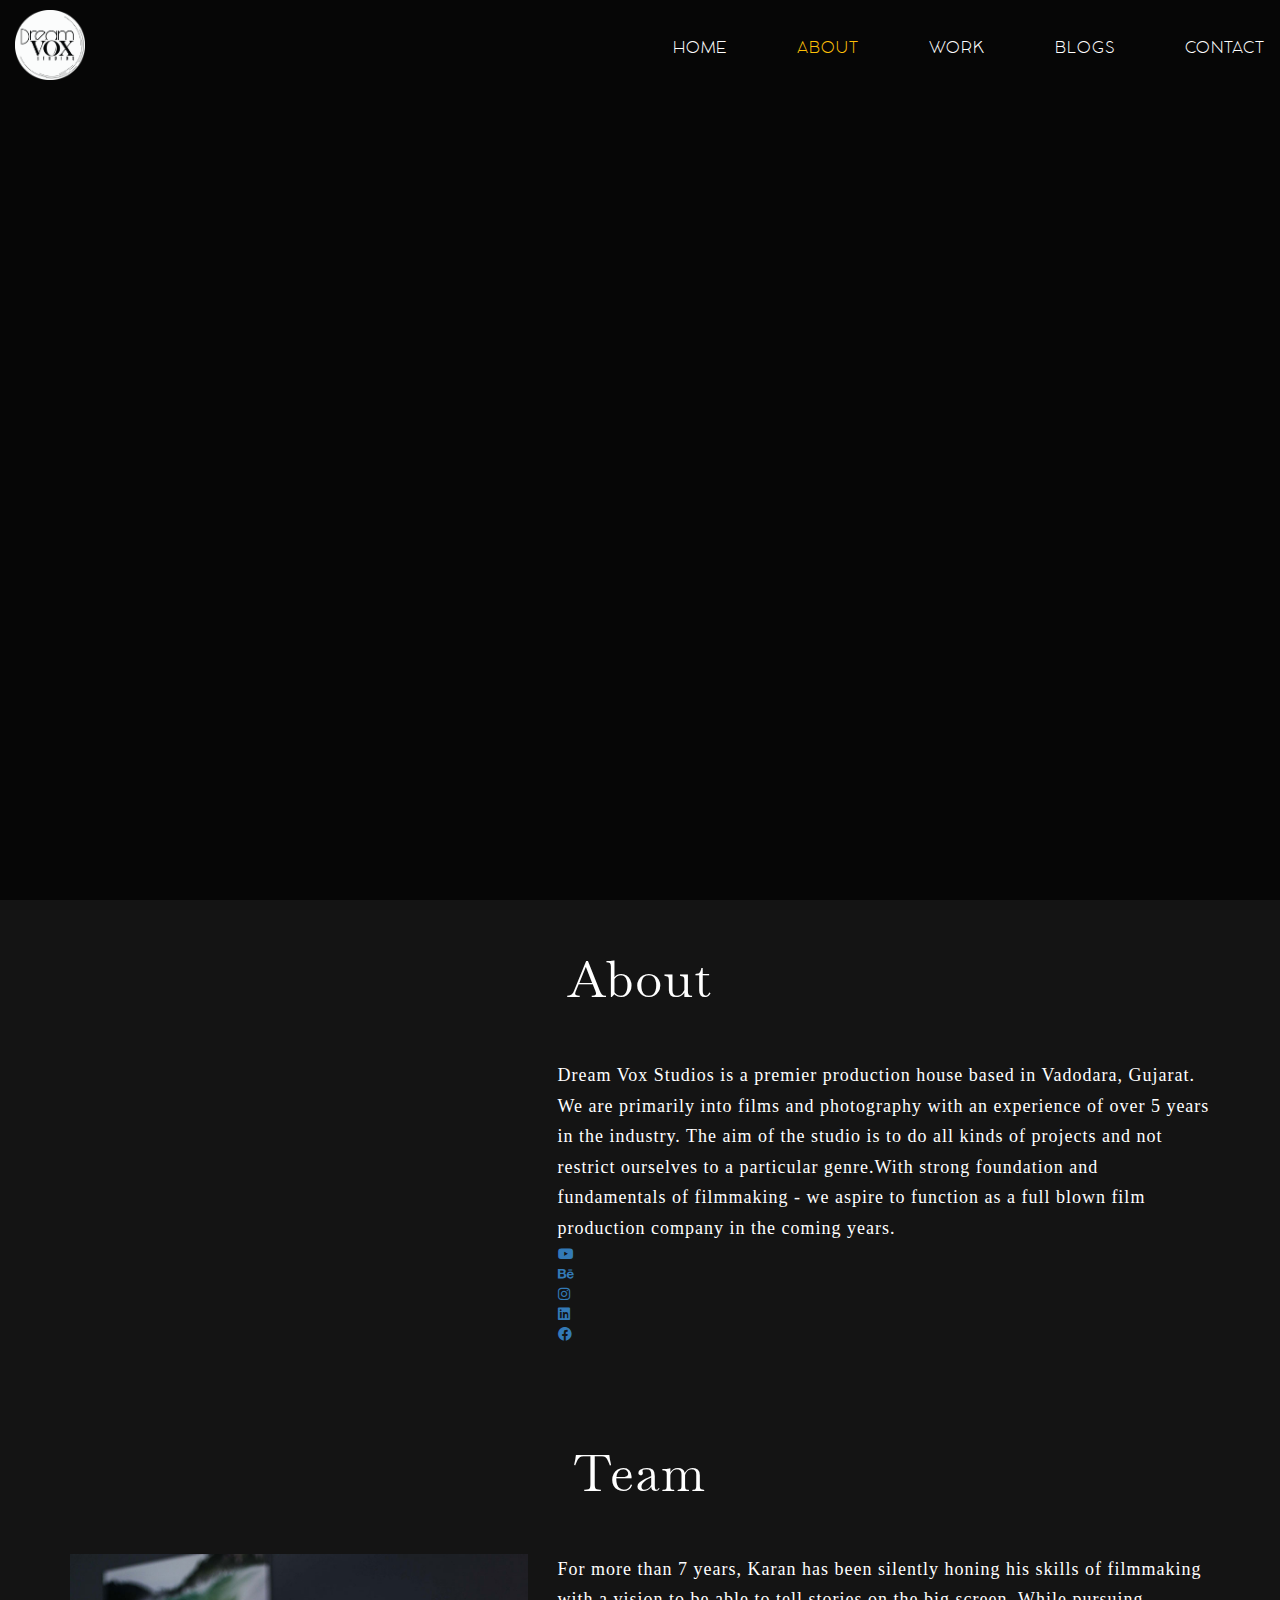
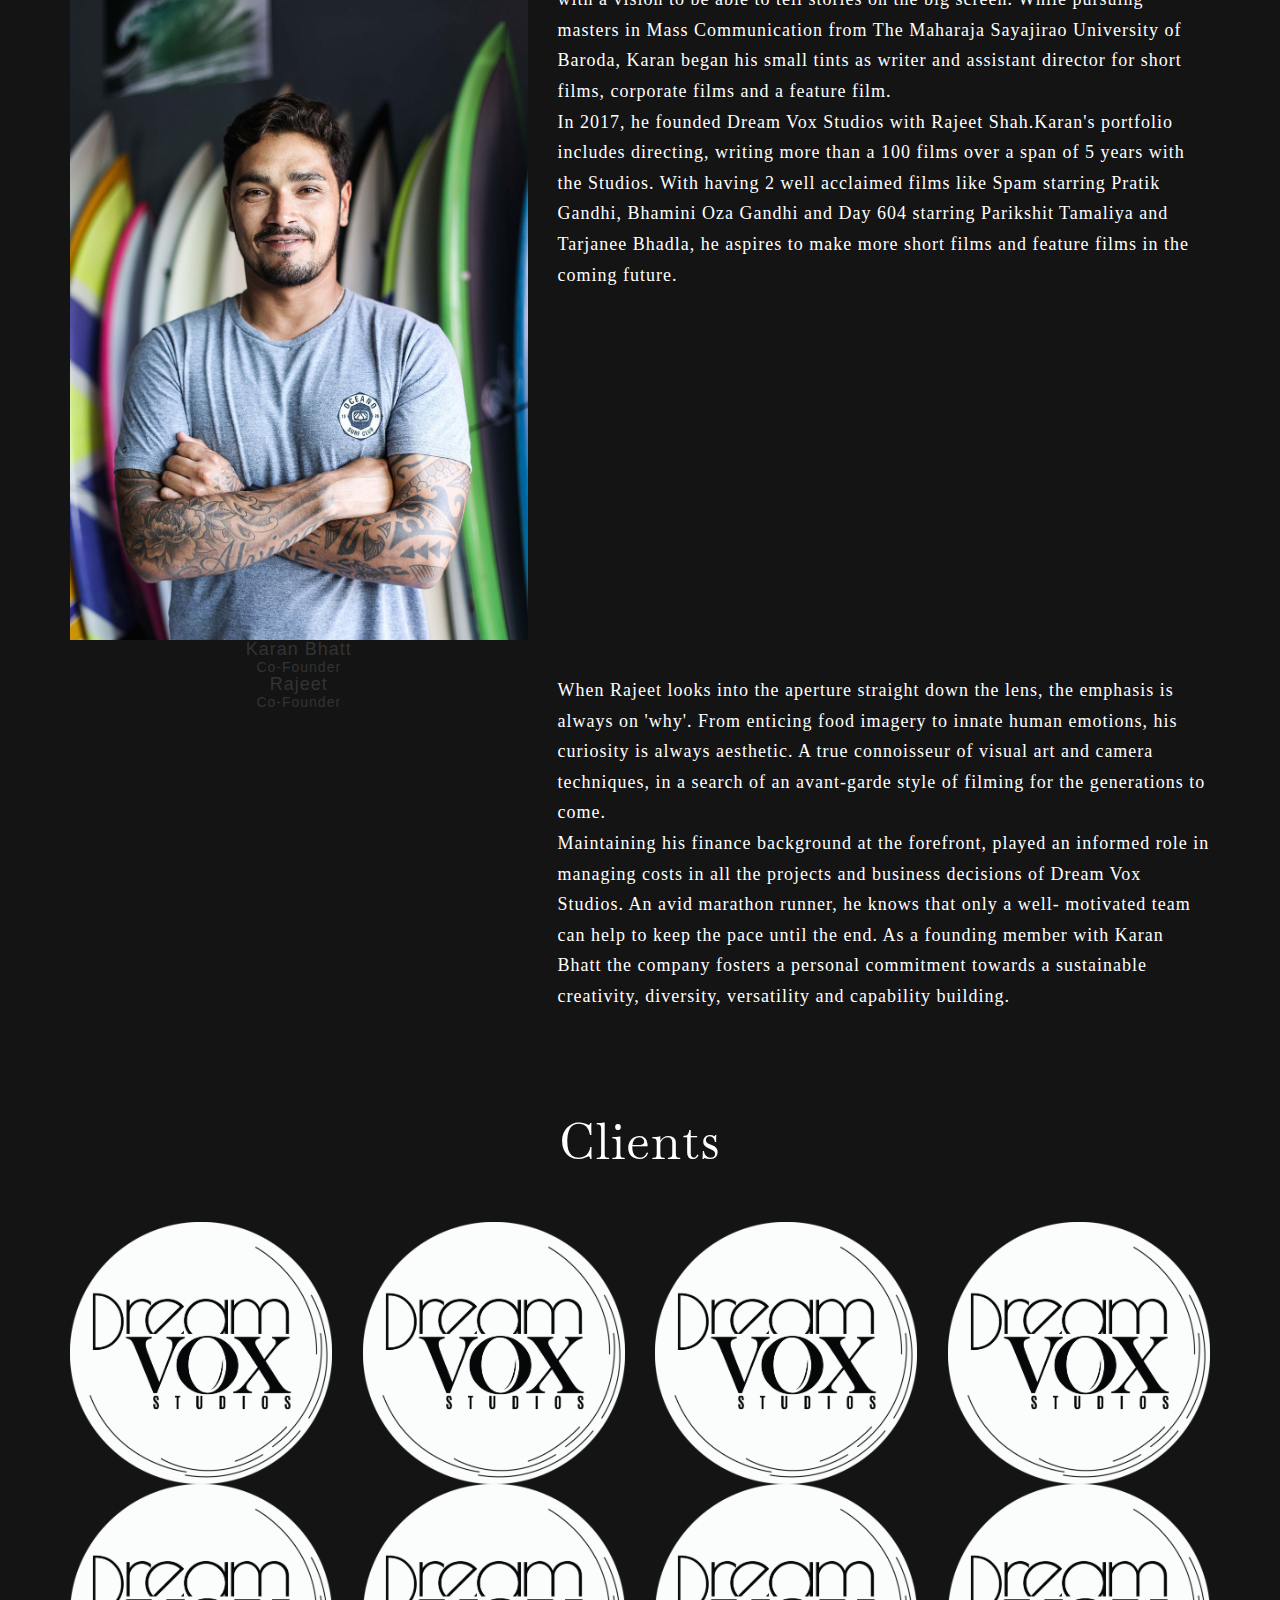
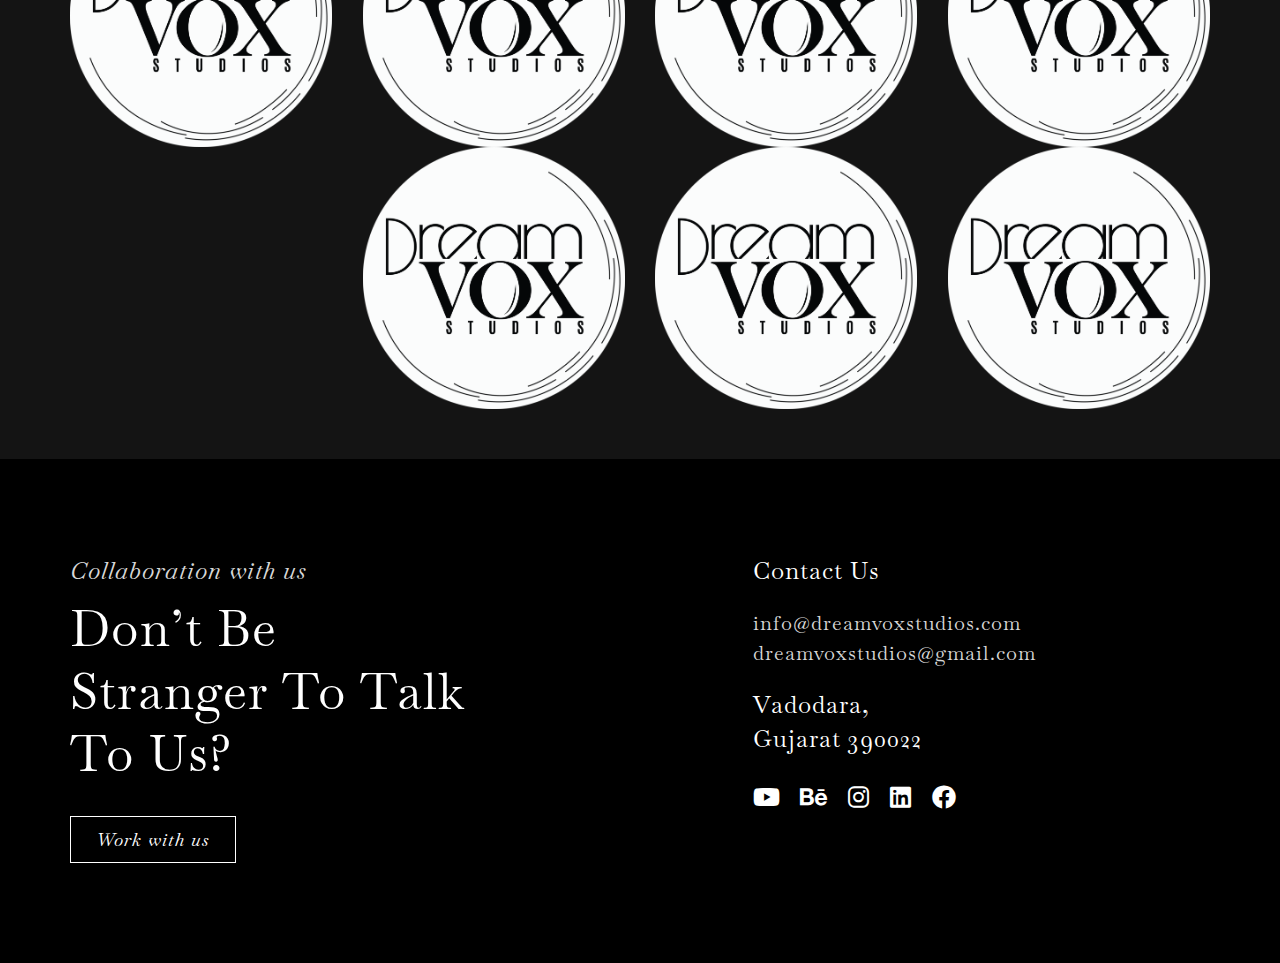
==== about.html @ ca44b4b2 "Add files via upload" ====
<!DOCTYPE html>
<html lang="en">
<head>
	<meta charset="UTF-8" />
	<meta name="description" content="" />
	<meta name="viewport" content="width=device-width, initial-scale=1.0, user-scalable=0" />
	<meta name="author" content="" />
	<title>About Us :: Dream Vox Studios LLP</title>
	<!-- Favicon Icon -->
	<link rel="shortcut icon" href="images/favicon.ico" type="image/x-icon" />
  <link rel="icon" href="images/favicon.ico" type="image/x-icon" />
  <!-- Font Awesome Icon -->
  <link rel="stylesheet" href="css/all.min.css" type="text/css" />
	<!-- Bootstrap-3 Minified CSS -->
  <link rel="stylesheet" href="css/bootstrap.min.css" type="text/css" />
	<!-- Custom CSS -->
  <link rel="stylesheet" href="css/style.css" type="text/css" />
	<!-- Media CSS -->
	<link rel="stylesheet" href="css/media.css" type="text/css" />
</head>
<body>
	<!-- Header Section Starts -->
	<div class="container-fluid bg-header">
		<div class="row d-flex align-items-center">
			<div class="col-sm-3 col-md-3 col-lg-3">
				<div class="header-logo">
					<a href="index.html">
						<img src="images/logo.png" class="img-responsive" alt="" />
					</a>
				</div>
			</div>
			<div class="col-sm-9 col-md-9 col-lg-9">
				<ul class="menu-listing-desktop d-flex align-items-center justify-content-flex-end">
					<li><a href="index.html">Home</a></li>
					<li class="active"><a href="about.html">About</a></li>
					<li><a href="work.html">Work</a></li>
					<li><a href="blogs.html">Blogs</a></li>
					<li><a href="contact.html">Contact</a></li>
				</ul>
			</div>
		</div>
	</div>
	<!-- Header Section Ends -->
  <!-- Video Section Starts -->
  <div class="continer-fluid bg-banner-video-home">
    <div class="row row-no-gutters">
      <div class="col-xs-12">
        <video playsinline="" autoplay="" muted="" loop="" class="banner-video">
				  <source src="images/banner-video.mp4" type="video/mp4">
				</video>
      </div>
    </div>
  </div>
  <!-- Video Section Ends -->
  <!-- About Us Section Starts -->
  <div class="container-fluid bg-about-ap">
    <div class="row">
      <div class="container">
        <div class="row">
          <div class="col-xs-12">
            <section class="section-heading about-section-heading-ap text-center">
              <h2>About</h2>
            </section>
          </div>
        </div>
        <div class="row">
          <div class="col-sm-5 col-md-5 col-lg-5">
            <div class="about-logo-ap">
              <img src="images/logo-1.png" class="img-responsive" alt="" />
            </div>
          </div>
          <div class="col-sm-7 col-md-7 col-lg-7">
            <div class="about-info-ap">
              <p>Dream Vox Studios is a premier production 
                house based in Vadodara, Gujarat. We are 
                primarily into films and photography with an 
                experience of over 5 years in the industry. 
                The aim of the studio is to do all kinds of 
                projects and not restrict ourselves to a 
                particular genre.With strong foundation and 
                fundamentals of filmmaking - we aspire to 
                function as a full blown film production 
                company in the coming years.</p>
              <ul class="social-listing-ap">
                <li><a href="#" target="_blank"><i class="fab fa-youtube"></i></a></li>
								<li><a href="#" target="_blank"><i class="fab fa-behance"></i></a></li>
								<li><a href="#" target="_blank"><i class="fab fa-instagram"></i></a></li>
								<li><a href="#" target="_blank"><i class="fab fa-linkedin"></i></a></li>
								<li><a href="#" target="_blank"><i class="fab fa-facebook"></i></a></li>
              </ul>
            </div>
          </div>
        </div>
      </div>
    </div>
  </div>
  <!-- About Us Section Ends -->
  <!-- Team Section Starts -->
  <div class="container-fluid bg-team-ap">
    <div class="row">
      <div class="container">
        <div class="row">
          <div class="col-xs-12">
            <section class="section-heading team-section-heading-ap text-center">
              <h2>Team</h2>
            </section>
          </div>
        </div>
        <div class="row">
          <div class="col-sm-5 col-md-5 col-lg-5">
            <figure class="our-team-img-info-ap">
							<img src="images/team-1.jpg" class="img-responsive" alt="">
							<figcaption class="our-team-info-ap text-center">
								<h4>Karan Bhatt</h4>
								<h5>Co-Founder</h5>
							</figcaption>
						</figure>
          </div>
          <div class="col-sm-7 col-md-7 col-lg-7">
            <div class="our-team-desc-ap">
              <p>For more than 7 years, Karan has been silently honing 
                his skills of filmmaking with a vision to be able to tell 
                stories on the big screen. While pursuing masters in 
                Mass Communication from The Maharaja Sayajirao 
                University of Baroda, Karan began his small tints as 
                writer and assistant director for short films, corporate 
                films and a feature film.</p>
              <p>In 2017, he founded Dream Vox Studios with Rajeet 
                Shah.Karan's portfolio includes directing, writing more 
                than a 100 films over a span of 5 years with the Studios. 
                With having 2 well acclaimed films like Spam starring 
                Pratik Gandhi, Bhamini Oza Gandhi and Day 604 
                starring Parikshit Tamaliya and Tarjanee Bhadla, he 
                aspires to make more short films and feature films in 
                the coming future.</p>
            </div>
          </div>
        </div>
        <div class="row">
          <div class="col-sm-5 col-md-5 col-lg-5">
            <figure class="our-team-img-info-ap">
							<img src="images/team-4.jpg" class="img-responsive" alt="">
							<figcaption class="our-team-info-ap text-center">
								<h4>Rajeet</h4>
								<h5>Co-Founder</h5>
							</figcaption>
						</figure>
          </div>
          <div class="col-sm-7 col-md-7 col-lg-7">
            <div class="our-team-desc-ap">
              <p>When Rajeet looks into the aperture straight down 
                the lens, the emphasis is always on 'why'. From enticing 
                food imagery to innate human emotions, his curiosity is 
                always aesthetic. A true connoisseur of visual art and 
                camera techniques, in a search of an avant-garde style 
                of filming for the generations to come.</p>
              <p>Maintaining his finance background at the forefront, 
                played an informed role in managing costs in all the 
                projects and business decisions of Dream Vox Studios.
                An avid marathon runner, he knows that only a well-
                motivated team can help to keep the pace until the end. 
                As a founding member with Karan Bhatt the company
                fosters a personal commitment towards a sustainable 
                creativity, diversity, versatility and capability building.</p>
            </div>
          </div>
        </div>
      </div>
    </div>
  </div>
  <!-- Team Section Ends -->
  <!-- Clients Section Starts -->
  <div class="container-fluid bg-clients-ap">
    <div class="row">
      <div class="container">
        <div class="row">
          <div class="col-xs-12">
            <section class="section-heading clients-section-heading-ap text-center">
              <h2>Clients</h2>
            </section>
          </div>
        </div>
        <div class="row">
          <div class="col-sm-3 co-md-3 col-lg-3">
            <div class="clients-images-ap">
              <img src="images/logo.png" class="img-responsive" alt="" />
            </div>
          </div>
          <div class="col-sm-3 co-md-3 col-lg-3">
            <div class="clients-images-ap">
              <img src="images/logo.png" class="img-responsive" alt="" />
            </div>
          </div>
          <div class="col-sm-3 co-md-3 col-lg-3">
            <div class="clients-images-ap">
              <img src="images/logo.png" class="img-responsive" alt="" />
            </div>
          </div>
          <div class="col-sm-3 co-md-3 col-lg-3">
            <div class="clients-images-ap">
              <img src="images/logo.png" class="img-responsive" alt="" />
            </div>
          </div>
          <div class="col-sm-3 co-md-3 col-lg-3">
            <div class="clients-images-ap">
              <img src="images/logo.png" class="img-responsive" alt="" />
            </div>
          </div>
          <div class="col-sm-3 co-md-3 col-lg-3">
            <div class="clients-images-ap">
              <img src="images/logo.png" class="img-responsive" alt="" />
            </div>
          </div>
          <div class="col-sm-3 co-md-3 col-lg-3">
            <div class="clients-images-ap">
              <img src="images/logo.png" class="img-responsive" alt="" />
            </div>
          </div>
          <div class="col-sm-3 co-md-3 col-lg-3">
            <div class="clients-images-ap">
              <img src="images/logo.png" class="img-responsive" alt="" />
            </div>
          </div>
          <div class="col-sm-3 col-offset-sm-3 co-md-3 col-md-offset-3 col-lg-3 col-lg-offset-3">
            <div class="clients-images-ap">
              <img src="images/logo.png" class="img-responsive" alt="" />
            </div>
          </div>
          <div class="col-sm-3 co-md-3 col-lg-3">
            <div class="clients-images-ap">
              <img src="images/logo.png" class="img-responsive" alt="" />
            </div>
          </div>
          <div class="col-sm-3 co-md-3 col-lg-3">
            <div class="clients-images-ap">
              <img src="images/logo.png" class="img-responsive" alt="" />
            </div>
          </div>
        </div>
      </div>
    </div>
  </div>
  <!-- Clients Section Ends -->
	<!-- Footer Section Starts -->
	<div class="container-fluid bg-footer">
		<div class="row">
			<div class="container">
				<div class="row">
					<div class="col-sm-7 col-md-7 col-lg-7">
						<div class="footer-info">
							<p><em>Collaboration with us</em></p>
							<h2>Don’t Be <span>Stranger To Talk</span> To Us?</h2>
							<div class="read-more read-more-wwu-foo">
								<a href="">Work with us</a>
							</div>
						</div>
					</div>
					<div class="col-sm-5 col-md-5 col-lg-5">
						<div class="footer-contact-info">
							<p>Contact Us</p>
							<p><a href="mailto:info@dreamvoxstudios.com">info@dreamvoxstudios.com</a></p>
							<p><a href="mailto:dreamvoxstudios@gmail.com">dreamvoxstudios@gmail.com</a></p>
							<h4>
								<span>Vadodara,</span>
								<span>Gujarat 390022</span>
							</h4>
							<ul class="footer-social-listing">
								<li><a href="#" target="_blank"><i class="fab fa-youtube"></i></a></li>
								<li><a href="#" target="_blank"><i class="fab fa-behance"></i></a></li>
								<li><a href="#" target="_blank"><i class="fab fa-instagram"></i></a></li>
								<li><a href="#" target="_blank"><i class="fab fa-linkedin"></i></a></li>
								<li><a href="#" target="_blank"><i class="fab fa-facebook"></i></a></li>
							</ul>
						</div>
					</div>
				</div>
			</div>
		</div>
	</div>
	<!-- Footer Section Ends -->
	<!-- jQuery Library -->
	<script src="js/jquery.min.js"></script>
	<!-- Slick Slider Minified JS -->
	<script src="js/slick.min.js"></script>
	<!-- Main JS -->
	<script src="js/main.js"></script>
</body>
</html>
---- css/style.css ----
/*------- Font Family Starts -------*/

@font-face { font-family: "Cocomat-Light"; src: url("../fonts/Cocomat-Light.ttf"); }
@font-face { font-family: "Baskervville-Regular"; src: url("../fonts/Baskervville-Regular.ttf"); }
@font-face { font-family: "Baskervville-Italic"; src: url("../fonts/Baskervville-Italic.ttf"); }

/*------- Font Family Ends -------*/

/*------- Reset CSS Starts -------*/

html { letter-spacing: 1px; -webkit-touch-callout: none; -webkit-user-select: none; -khtml-user-select: none; -moz-user-select: none; -ms-user-select: none; user-select: none; }
h1,
h2,
h3,
h4,
h5,
h6,
p,
ul,
label,
address { margin: 0; padding: 0; }
li { list-style: none; }
a,
a:hover,
a:focus { outline: 0; text-decoration: none; -webkit-transition: 0.5s linear; -moz-transition: 0.5s linear; -ms-transition: 0.5s linear; -o-transition: 0.5s linear; transition: 0.5s linear; }

/*------- Reset CSS Ends -------*/

/*------- Common CSS Starts -------*/

body { background-color: #141414; }
.container-fluid { padding: 50px 15px; }
.d-flex { display: -webkit-box; display: -webkit-flex; display: -ms-flexbox; display: flex; }
.align-items-center { -webkit-align-items: center; align-items: center; }
.justify-content-flex-end { justify-content: flex-end; }
.section-heading > h2 { color: #ffffff; font: 5rem/1.2 "Baskervville-Regular"; margin-bottom: 50px; position: relative; z-index: 1; }
.section-heading > h2::before,
.section-heading > h2::after {
  background-color: #ffffff;
  content: "";
  height: 1px;
  left: 0;
  position: absolute;
  top: 50%;
  z-index: -1;
}
.section-heading > h2::after {
  left: auto;
  right: 0;
}
p { color: #ffffff; font: 1.8rem/1.7 "Quicksand-Medium"; }
.read-more > a { background-color: #ffc107; border: 1px solid #ffc107; -webkit-border-radius: 24px; -moz-border-radius: 24px; -ms-border-radius: 24px; -o-border-radius: 24px; border-radius: 24px; color: #ffffff; display: inline-block; font: 1.8rem/1.4 "Quicksand-Medium"; margin: 30px 0 0; padding: 10px 25px; text-align: center; }
.read-more > a:hover { background-color: transparent; border: 1px solid #000000; color: #000000; }

/*------- Common CSS Ends -------*/

/*------- Coming Soon Page Starts -------*/

.bg-coming-soon { background: url("../images/coming-soon.jpg") no-repeat top/cover; height: 100vh; overflow: hidden; padding: 0 15px; position: relative; z-index: 10; }
.bg-coming-soon::after {
  background-color: #f99700;
  content: "";
  height: 50vh;
  position: absolute;
  right: 100px;
  top: 0;
  width: 25%;
  z-index: 10;
}
.coming-soon-logo { left: 50%; position: absolute; top: 30px; -webkit-transform: translateX(-50%); -moz-transform: translateX(-50%); -ms-transform: translateX(-50%); -o-transform: translateX(-50%); transform: translateX(-50%); z-index: 11; }
.coming-soon-logo > img { margin: 0 auto; width: 10vw; }
.coming-soon-text { left: 50%; position: absolute; top: 50%; -webkit-transform: translate(-50%,-50%); -moz-transform: translate(-50%,-50%); -ms-transform: translate(-50%,-50%); -o-transform: translate(-50%,-50%); transform: translate(-50%,-50%); width: 100%; z-index: 11; }
.coming-soon-text > h1 { color: #ffffff; font: 10vw/1 "Quicksand-Bold"; letter-spacing: 10px; margin-bottom: 30px; text-align: center; text-shadow: 1px 5px 14px #000; text-transform: uppercase; }
.coming-soon-text > h1 > span { color: #f99700; }
.coming-soon-contact-address { bottom: 30px; left: 50%; position: absolute; -webkit-transform: translateX(-50%); -moz-transform: translateX(-50%); -ms-transform: translateX(-50%); -o-transform: translateX(-50%); transform: translateX(-50%); width: 100%; z-index: 11; }
.coming-soon-contact-address > h4,
.coming-soon-contact-address > h5 { color: #c5c5c5; font: 1.5vw/1.4 "Quicksand-Medium"; margin: 0 auto 15px; text-align: center; text-shadow: 1px 5px 14px #000; width: 50%; }
.coming-soon-contact-address > h5 { margin: 0 auto; }
.coming-soon-contact-address > h4 > span,
.coming-soon-contact-address > h5 > span { color: #f99700; font-family: "Quicksand-SemiBold"; }
.coming-soon-contact-address > h5 > a { color: #c5c5c5; }
.coming-soon-contact-address > h5 > a:hover { color: #f99700; }
.coming-soon-camera { bottom: -5vw; left: -5vw; position: absolute; z-index: 10; }
.coming-soon-camera > img { width: 20vw; }

/*------- Coming Soon Page Ends -------*/

/*------- Home Page Starts -------*/

  /*------- Header Section Starts -------*/

.bg-header { left: 0; padding: 10px 15px; position: absolute; top: 0; width: 100%; z-index: 3; }
.header-logo > a { display: inline-block; }
.header-logo > a > img { width: 70px; }
.menu-listing-desktop > li { display: inline-block; margin-right: 70px; }
.menu-listing-desktop > li:last-child { margin-right: 0; }
.menu-listing-desktop > li > a { color: #ffffff; display: block; font: 1.6rem/1.2 "Cocomat-Light"; text-transform: uppercase; }
.menu-listing-desktop > li.active > a,
.menu-listing-desktop > li > a:hover { color: #ffc107; }

  /*------- Header Section Ends -------*/

  /*------- Video Section Starts -------*/

.bg-banner-video-home { display: block; height: 100vh; padding: 0; position: relative; z-index: 2; }
.bg-banner-video-home::after {
  background-color: rgb(0 0 0 / 70%);
  content: "";
  height: 100%;
  left: 0;
  position: absolute;
  top: 0;
  width: 100%;
  z-index: 1;
}
.banner-video { height: 100vh; object-fit: cover; width: 100%; }

  /*------- Video Section Ends -------*/

  /*------- Our Services Section Starts -------*/

.our-services-section-heading-home > h2::before {
  width: 35%;
}
.our-services-section-heading-home > h2::after {
  width: 35%;
}
.our-services-img-info-home { height: 400px; margin: 0 auto 50px; position: relative; width: 400px; }
.our-services-img-info-home::before {
  background-color: #ffffff;
  -webkit-border-radius: 50%;
  -moz-border-radius: 50%;
  -ms-border-radius: 50%;
  -o-border-radius: 50%;
  border-radius: 50%;
  content: "";
  height: 100%;
  left: 0;
  opacity: 0;
  position: absolute;
  top: 0;
  -webkit-transform: scale(0);
  -moz-transform: scale(0);
  -ms-transform: scale(0);
  -o-transform: scale(0);
  transform: scale(0);
  visibility: hidden;
  width: 100%;
  z-index: 1;
  -webkit-transition: 0.5s ease;
  -moz-transition: 0.5s ease;
  -ms-transition: 0.5s ease;
  -o-transition: 0.5s ease;
  transition: 0.5s ease;
}
.our-services-img-info-home:hover::before {
  opacity: 1;
  -webkit-transform: scale(1);
  -moz-transform: scale(1);
  -ms-transform: scale(1);
  -o-transform: scale(1);
  transform: scale(1);
  visibility: visible;
}
.our-services-img-info-home > img { -webkit-border-radius: 50%; -moz-border-radius: 50%; -ms-border-radius: 50%; -o-border-radius: 50%; border-radius: 50%; height: 400px; margin: 0 auto 15px; object-fit: cover; -webkit-transition: 0.5s ease; -moz-transition: 0.5s ease; -ms-transition: 0.5s ease; -o-transition: 0.5s ease; transition: 0.5s ease; width: 400px; }
.our-services-info-home { left: 50%; opacity: 0; position: absolute; top: 50%; -webkit-transform: translate(-50%,-50%); -moz-transform: translate(-50%,-50%); -ms-transform: translate(-50%,-50%); -o-transform: translate(-50%,-50%); transform: translate(-50%,-50%); -webkit-transition: 0.5s ease; -moz-transition: 0.5s ease; -ms-transition: 0.5s ease; -o-transition: 0.5s ease; transition: 0.5s ease; visibility: hidden; z-index: 1; }
.our-services-info-home > h4 { color: #000000; font: 3rem/1 "Quicksand-SemiBold"; margin-bottom: 10px; }
.our-services-img-info-home:hover > .our-services-info-home { opacity: 1; visibility: visible; }

  /*------- Our Services Section Ends -------*/

  /*------- Our Team Section Starts -------*/

.team-section-heading-home > h2::before { width: 40%; }
.team-section-heading-home > h2::after { width: 40%; }
.our-team-img-info-home { margin-bottom: 50px; }
.our-team-img-info-home > img { -webkit-border-radius: 50%; -moz-border-radius: 50%; -ms-border-radius: 50%; -o-border-radius: 50%; border-radius: 50%; height: 400px; margin: 0 auto 15px; object-fit: cover; padding: 10px; -webkit-transition: 0.5s ease; -moz-transition: 0.5s ease; -ms-transition: 0.5s ease; -o-transition: 0.5s ease; transition: 0.5s ease; width: 400px; }
.our-team-img-info-home > img:hover { -webkit-filter: grayscale(1); filter: grayscale(1); }
.our-team-info-home { background-color: #cccccc; margin: 0 30px; padding: 30px; }
.our-team-info-home > h4 { color: #000000; font: 3rem/1 "Baskervville-Regular"; margin-bottom: 20px; }
.our-team-info-home > h5 { color: #000000; font: 2.4rem/1 "Baskervville-Regular"; }
.our-team-info-home > h5 > span { display: block; margin-top: 5px; }

  /*------- Our Team Section Ends -------*/

  /*------- Our Blog Section Starts -------*/

.our-blog-section-heading-home > h2::before { width: 40%; }
.our-blog-section-heading-home > h2::after { width: 40%; }
.box-blog-img-info-home { -webkit-border-radius: 24px; -moz-border-radius: 24px; -ms-border-radius: 24px; -o-border-radius: 24px; border-radius: 24px; margin-bottom: 30px; padding: 15px; }
.box-blog-img-info-home > img { -webkit-border-radius: 24px; -moz-border-radius: 24px; -ms-border-radius: 24px; -o-border-radius: 24px; border-radius: 24px; margin-bottom: 15px; }
.box-blog-info-home > p { margin-bottom: 15px; }
.box-blog-info-home > p > span:first-child { background-color: #e7e7e7; color: #000000; display: inline-block; font: 1.6rem/1.2 "Baskervville-Italic";  padding: 5px 10px; text-align: center; }
.box-blog-info-home > p > span:last-child { color: #ffffff; font: 1.6rem/1.2 "Baskervville-Regular"; padding-left: 10px; }
.box-blog-info-home > h6 { color: #ffffff; font: 1.8rem/1.25 "Baskervville-Regular"; }
.dvs-slick-slider .slick-slide { padding: 0 15px; }
.dvs-slick-slider .slick-prev,
.dvs-slick-slider .slick-next { height: 50px; width: 50px; z-index: 11; }
.dvs-slick-slider .slick-prev { left: -25px; }
.dvs-slick-slider .slick-next { right: -25px; }
.dvs-slick-slider .slick-prev::before,
.dvs-slick-slider .slick-next::before {
	color: #ffffff;
	content: "\f0d9";
	font-family: "Font Awesome 5 Free";
  font-size: 7rem;
	font-weight: 900;
  opacity: 1;
}
.dvs-slick-slider .slick-next::before {
	content: "\f0da";
}

  /*------- Our Blog Section Ends -------*/

  /*------- Footer Section Starts -------*/

.bg-footer { background-color: #000000; padding: 100px 15px; }
.footer-info > p { color: #d7d7d7; font: 2.4rem/1 "Baskervville-Italic"; margin-bottom: 15px; }
.footer-info > h2 { color: #ffffff; font: 5rem/1.25 "Baskervville-Regular"; }
.footer-info > h2 > span { display: block; }
.read-more-wwu-foo > a { background-color: transparent; border: 1px solid #ffffff; -webkit-border-radius: 0; -moz-border-radius: 0; -ms-border-radius: 0; -o-border-radius: 0; border-radius: 0; color: #ffffff; font-family: "Baskervville-Italic"; }
.read-more-wwu-foo > a:hover { background-color: #ffffff; color: #000000; }
.footer-contact-info > p:first-child { color: #ffffff; font: 2.4rem/1 "Baskervville-Regular"; margin-bottom: 30px; }
.footer-contact-info > p:nth-child(2),
.footer-contact-info > p:nth-child(3) { color: #ffffff; font: 2rem/1 "Baskervville-Regular"; margin-bottom: 10px; }
.footer-contact-info > p:nth-child(3) { margin-bottom: 30px; }
.footer-contact-info > p:last-child { margin-bottom: 0; }
.footer-contact-info > h4 { color: #ffffff; font: 2.4rem/1 "Baskervville-Regular"; margin-bottom: 30px; }
.footer-contact-info > h4 > span { display: block; margin-bottom: 10px; }
.footer-contact-info > p > a { color: #d7d7d7; }
.footer-contact-info > p > a:hover { color: #ffc107; letter-spacing: 2px; }
.footer-social-listing > li { display: inline-block; margin-right: 15px; }
.footer-social-listing > li:last-child { margin-right: 0; }
.footer-social-listing > li > a { color: #ffffff; font-size: 2.4rem; }
.footer-social-listing > li > a:hover { color: #ffc107; }

  /*------- Footer Section Ends -------*/

/*------- Home Page Ends -------*/

/*------- Work Page Starts -------*/

  /*------- Short Films Section Starts -------*/

.box-short-films-img-wp > img { border: 1px solid #000000; -webkit-border-radius: 24px; -moz-border-radius: 24px; -ms-border-radius: 24px; -o-border-radius: 24px; border-radius: 24px; padding: 10px; width: 100%; }

  /*------- Short Films Section Ends -------*/

/*------- Work Page Ends -------*/
---- css/media.css ----
@media only screen and (max-width: 767px) {

/*------- Common CSS Starts -------*/


/*------- Common CSS Ends -------*/

/*------- Coming Soon Page Starts -------*/

.bg-coming-soon::after { height: 35vh; }
.coming-soon-logo > img { width: 120px; }
.coming-soon-text > h1 { font-size: 3.6rem; letter-spacing: 4px; }
.coming-soon-contact-address { bottom: 15%; }
.coming-soon-contact-address > h4,
.coming-soon-contact-address > h5 { font-size: 1.6rem; width: 90%; }
.coming-soon-camera { bottom: -15px; left: -15px; }
.coming-soon-camera > img { width: 125px; }

/*------- Coming Soon Page Ends -------*/

}

@media only screen and (min-width: 768px) and (max-width: 991px) {

/*------- Common CSS Starts -------*/


/*------- Common CSS Ends -------*/

/*------- Coming Soon Page Starts -------*/

.bg-coming-soon::after { height: 50vh; }
.coming-soon-logo > img { width: 120px; }
.coming-soon-text > h1 { font-size: 7rem; letter-spacing: 7px; }
.coming-soon-contact-address > h4,
.coming-soon-contact-address > h5 { font-size: 1.8rem; width: 90%; }
.coming-soon-camera { bottom: -30px; left: -30px; }
.coming-soon-camera > img { width: 120px; }

/*------- Coming Soon Page Ends -------*/

}

@media only screen and (min-width: 992px) and (max-width: 1199px) {

/*------- Common CSS Starts -------*/


/*------- Common CSS Ends -------*/

/*------- Coming Soon Page Starts -------*/

.bg-coming-soon::after { height: 50vh; }
.coming-soon-logo > img { width: 120px; }
.coming-soon-text > h1 { font-size: 7rem; letter-spacing: 7px; }
.coming-soon-contact-address > h4,
.coming-soon-contact-address > h5 { font-size: 1.8rem; width: 90%; }
.coming-soon-camera { bottom: -30px; left: -30px; }
.coming-soon-camera > img { width: 120px; }

/*------- Coming Soon Page Ends -------*/

}
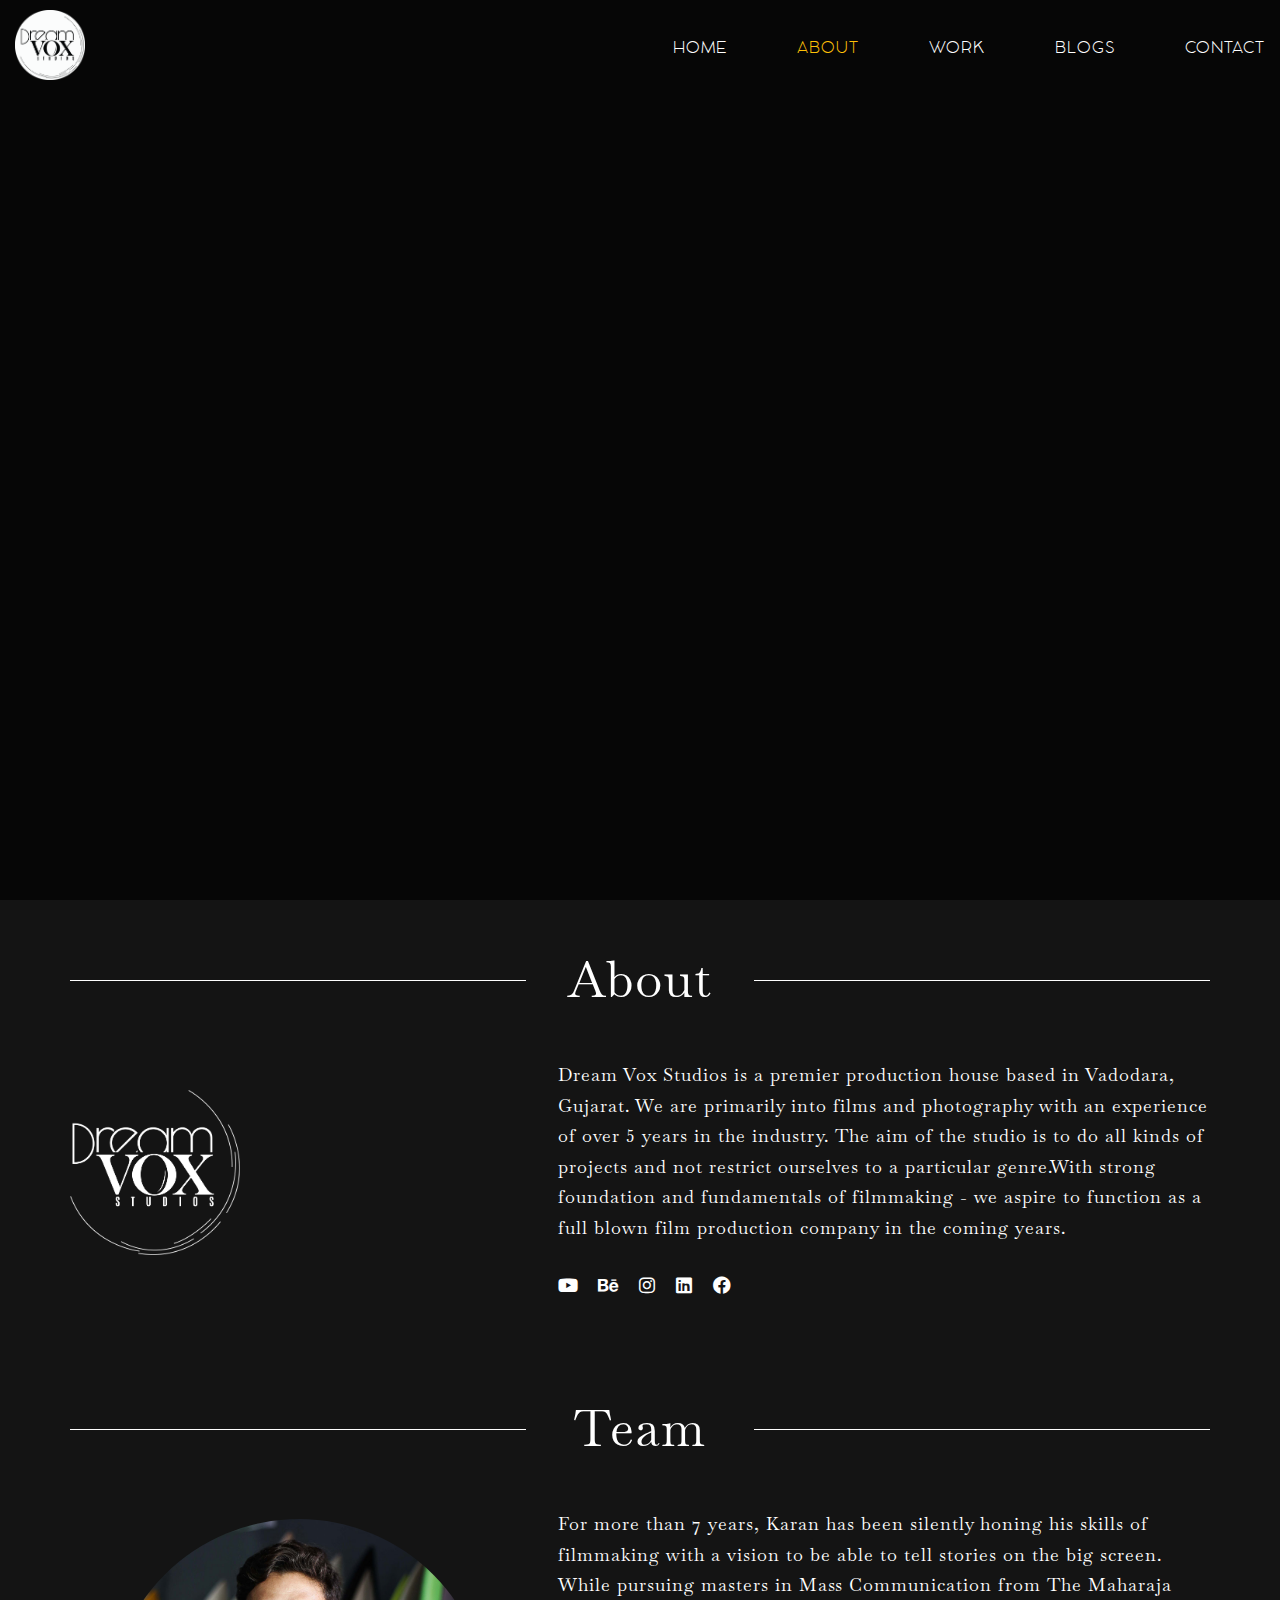
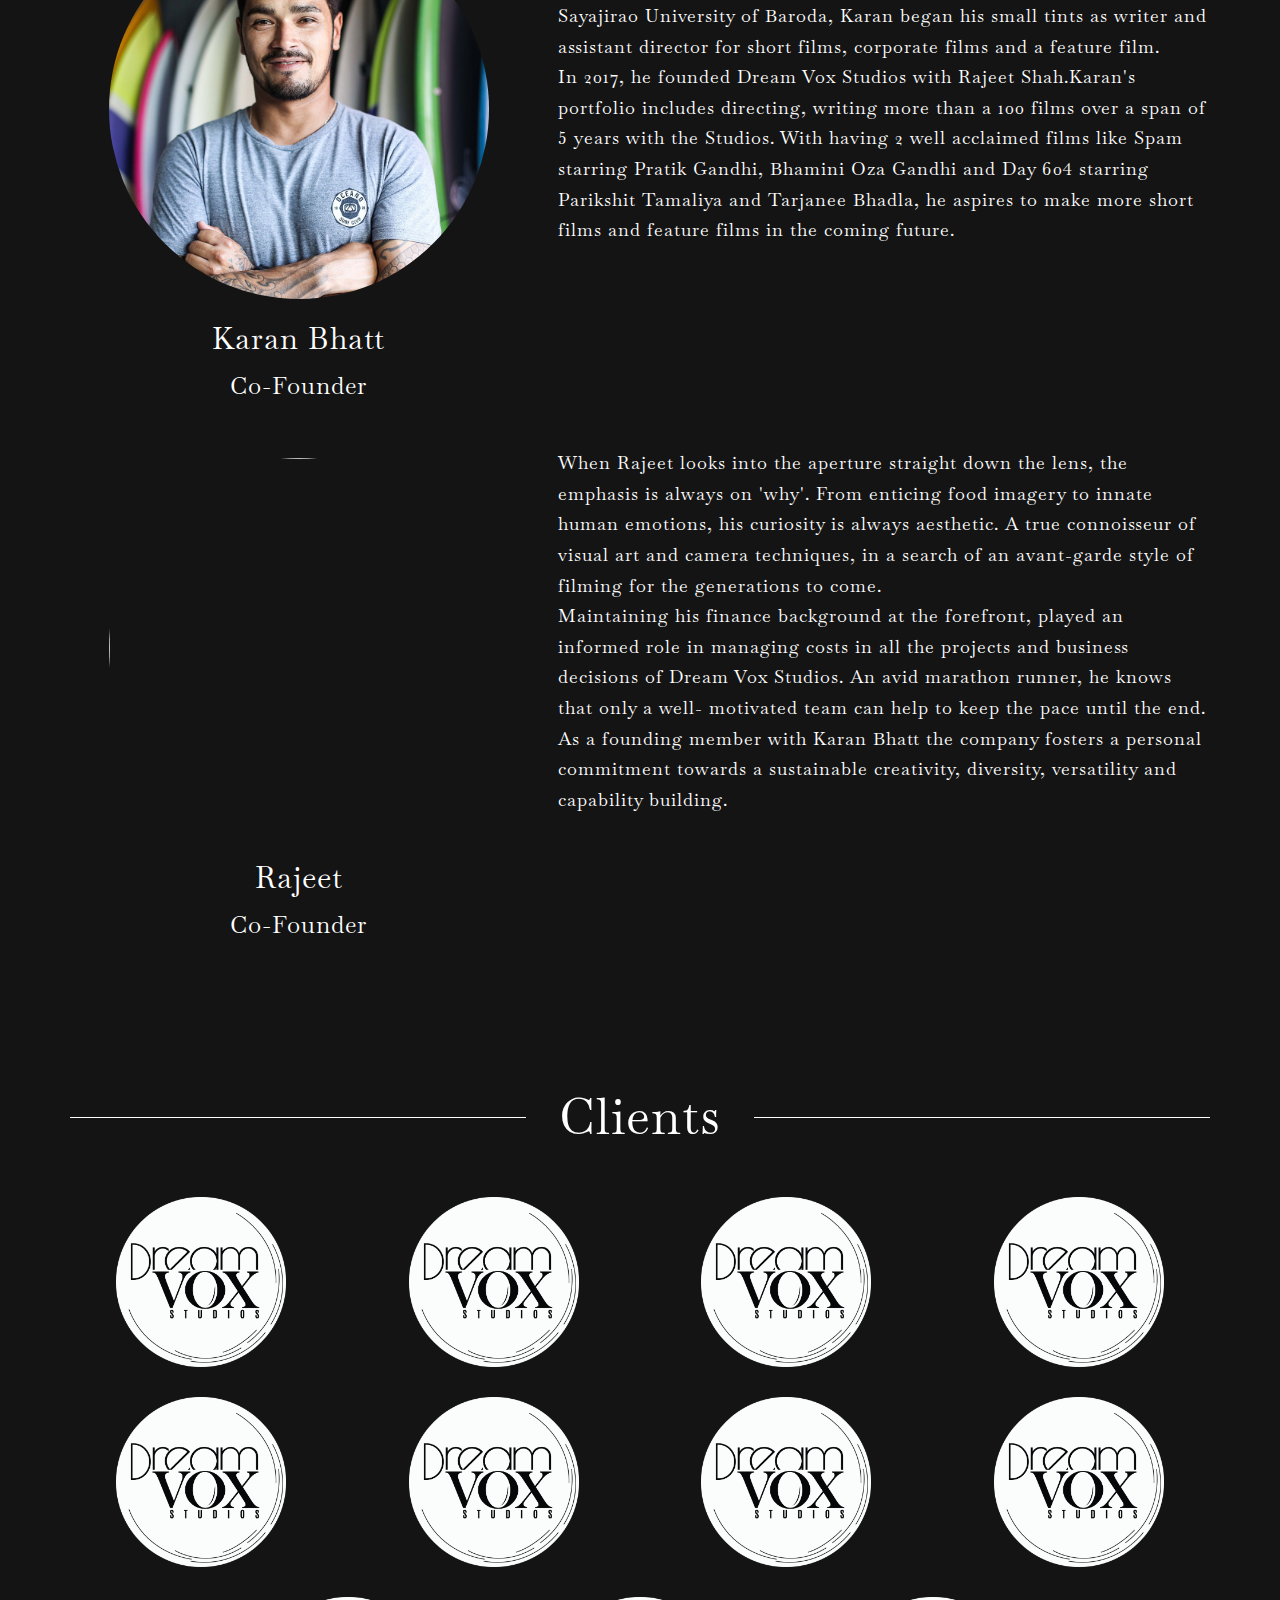
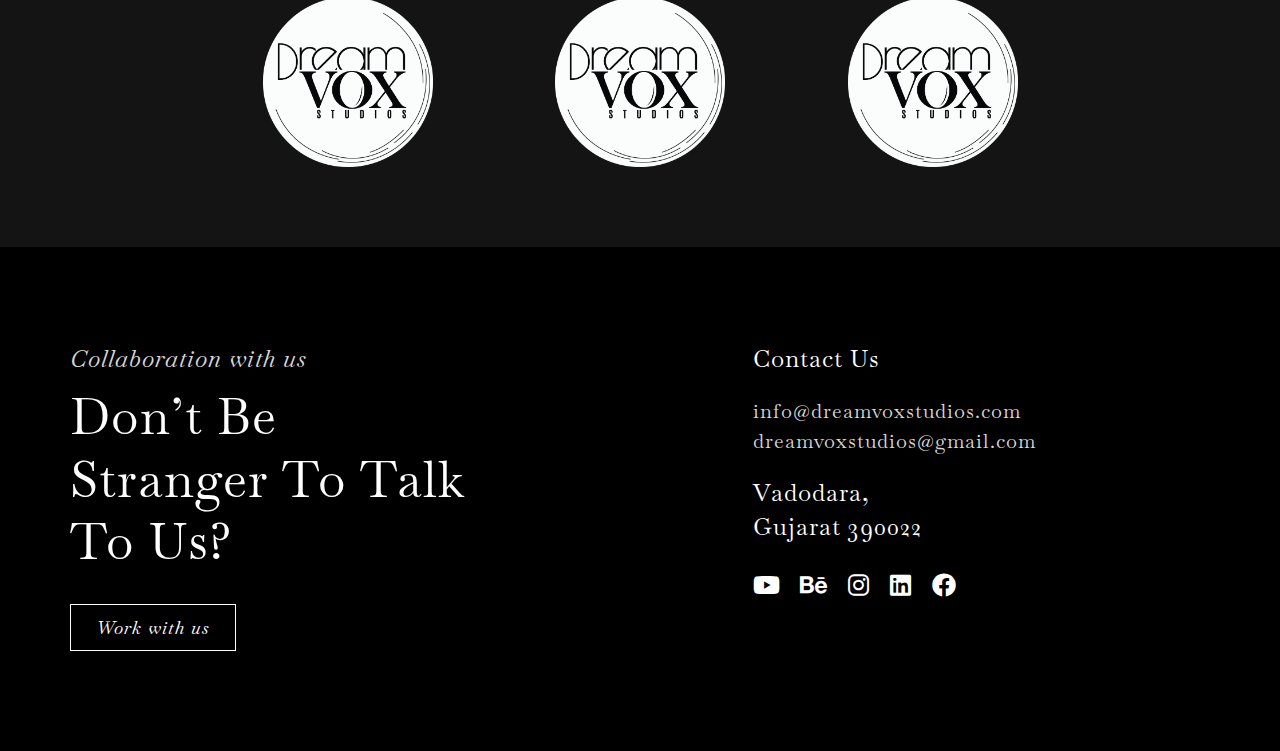
==== commit f2e2343d: "Add files via upload" ====
--- a/about.html
+++ b/about.html
@@ -181,57 +181,57 @@
           </div>
         </div>
         <div class="row">
-          <div class="col-sm-3 co-md-3 col-lg-3">
-            <div class="clients-images-ap">
-              <img src="images/logo.png" class="img-responsive" alt="" />
-            </div>
-          </div>
-          <div class="col-sm-3 co-md-3 col-lg-3">
-            <div class="clients-images-ap">
-              <img src="images/logo.png" class="img-responsive" alt="" />
-            </div>
-          </div>
-          <div class="col-sm-3 co-md-3 col-lg-3">
-            <div class="clients-images-ap">
-              <img src="images/logo.png" class="img-responsive" alt="" />
-            </div>
-          </div>
-          <div class="col-sm-3 co-md-3 col-lg-3">
-            <div class="clients-images-ap">
-              <img src="images/logo.png" class="img-responsive" alt="" />
-            </div>
-          </div>
-          <div class="col-sm-3 co-md-3 col-lg-3">
-            <div class="clients-images-ap">
-              <img src="images/logo.png" class="img-responsive" alt="" />
-            </div>
-          </div>
-          <div class="col-sm-3 co-md-3 col-lg-3">
-            <div class="clients-images-ap">
-              <img src="images/logo.png" class="img-responsive" alt="" />
-            </div>
-          </div>
-          <div class="col-sm-3 co-md-3 col-lg-3">
-            <div class="clients-images-ap">
-              <img src="images/logo.png" class="img-responsive" alt="" />
-            </div>
-          </div>
-          <div class="col-sm-3 co-md-3 col-lg-3">
-            <div class="clients-images-ap">
-              <img src="images/logo.png" class="img-responsive" alt="" />
-            </div>
-          </div>
-          <div class="col-sm-3 col-offset-sm-3 co-md-3 col-md-offset-3 col-lg-3 col-lg-offset-3">
-            <div class="clients-images-ap">
-              <img src="images/logo.png" class="img-responsive" alt="" />
-            </div>
-          </div>
-          <div class="col-sm-3 co-md-3 col-lg-3">
-            <div class="clients-images-ap">
-              <img src="images/logo.png" class="img-responsive" alt="" />
-            </div>
-          </div>
-          <div class="col-sm-3 co-md-3 col-lg-3">
+          <div class="col-xs-6 col-sm-3 co-md-3 col-lg-3">
+            <div class="clients-images-ap">
+              <img src="images/logo.png" class="img-responsive" alt="" />
+            </div>
+          </div>
+          <div class="col-xs-6 col-sm-3 co-md-3 col-lg-3">
+            <div class="clients-images-ap">
+              <img src="images/logo.png" class="img-responsive" alt="" />
+            </div>
+          </div>
+          <div class="col-xs-6 col-sm-3 co-md-3 col-lg-3">
+            <div class="clients-images-ap">
+              <img src="images/logo.png" class="img-responsive" alt="" />
+            </div>
+          </div>
+          <div class="col-xs-6 col-sm-3 co-md-3 col-lg-3">
+            <div class="clients-images-ap">
+              <img src="images/logo.png" class="img-responsive" alt="" />
+            </div>
+          </div>
+          <div class="col-xs-6 col-sm-3 co-md-3 col-lg-3">
+            <div class="clients-images-ap">
+              <img src="images/logo.png" class="img-responsive" alt="" />
+            </div>
+          </div>
+          <div class="col-xs-6 col-sm-3 co-md-3 col-lg-3">
+            <div class="clients-images-ap">
+              <img src="images/logo.png" class="img-responsive" alt="" />
+            </div>
+          </div>
+          <div class="col-xs-6 col-sm-3 co-md-3 col-lg-3">
+            <div class="clients-images-ap">
+              <img src="images/logo.png" class="img-responsive" alt="" />
+            </div>
+          </div>
+          <div class="col-xs-6 col-sm-3 co-md-3 col-lg-3">
+            <div class="clients-images-ap">
+              <img src="images/logo.png" class="img-responsive" alt="" />
+            </div>
+          </div>
+          <div class="col-xs-6 col-sm-3 co-md-3 col-lg-3 col-offset-1-point-5">
+            <div class="clients-images-ap">
+              <img src="images/logo.png" class="img-responsive" alt="" />
+            </div>
+          </div>
+          <div class="col-xs-6 col-sm-3 co-md-3 col-lg-3">
+            <div class="clients-images-ap">
+              <img src="images/logo.png" class="img-responsive" alt="" />
+            </div>
+          </div>
+          <div class="col-xs-6 col-xs-offset-3 col-sm-3 col-sm-offset-0 co-md-3 col-lg-3">
             <div class="clients-images-ap">
               <img src="images/logo.png" class="img-responsive" alt="" />
             </div>
--- a/css/style.css
+++ b/css/style.css
@@ -48,7 +48,7 @@
   left: auto;
   right: 0;
 }
-p { color: #ffffff; font: 1.8rem/1.7 "Quicksand-Medium"; }
+p { color: #ffffff; font: 1.8rem/1.7 "Baskervville-Regular"; }
 .read-more > a { background-color: #ffc107; border: 1px solid #ffc107; -webkit-border-radius: 24px; -moz-border-radius: 24px; -ms-border-radius: 24px; -o-border-radius: 24px; border-radius: 24px; color: #ffffff; display: inline-block; font: 1.8rem/1.4 "Quicksand-Medium"; margin: 30px 0 0; padding: 10px 25px; text-align: center; }
 .read-more > a:hover { background-color: transparent; border: 1px solid #000000; color: #000000; }
 
@@ -239,11 +239,70 @@
 
 /*------- Home Page Ends -------*/
 
+/*------- About Us Page Starts -------*/
+
+  /*------- About Us Section Starts -------*/
+
+.about-section-heading-ap > h2::before { width: 40%; }
+.about-section-heading-ap > h2:after { width: 40%; }
+.about-logo-ap { margin: 30px 0 0; }
+.about-logo-ap > img { width: 170px; }
+.about-info-ap > p { margin-bottom: 30px; }
+.social-listing-ap > li { display: inline-block; margin-right: 15px; }
+.social-listing-ap > li:last-child { margin-right: 0; }
+.social-listing-ap > li > a { color: #ffffff; font-size: 1.8rem; }
+
+  /*------- About Us Section Ends -------*/
+
+  /*------- Team Section Starts -------*/
+
+.team-section-heading-ap > h2::before { width: 40%; }
+.team-section-heading-ap > h2:after { width: 40%; }
+.our-team-img-info-ap { margin-bottom: 50px; }
+.our-team-img-info-ap > img { -webkit-border-radius: 50%; -moz-border-radius: 50%; -ms-border-radius: 50%; -o-border-radius: 50%; border-radius: 50%; height: 400px; margin: 0 auto 15px; object-fit: cover; padding: 10px; -webkit-transition: 0.5s ease; -moz-transition: 0.5s ease; -ms-transition: 0.5s ease; -o-transition: 0.5s ease; transition: 0.5s ease; width: 400px; }
+.our-team-img-info-ap > img:hover { -webkit-filter: grayscale(1); filter: grayscale(1); }
+.our-team-info-ap > h4 { color: #ffffff; font: 3rem/1 "Baskervville-Regular"; margin-bottom: 20px; }
+.our-team-info-ap > h5 { color: #ffffff; font: 2.4rem/1 "Baskervville-Regular"; }
+.our-team-info-ap > h5 > span { display: block; margin-top: 5px; }
+
+  /*------- Team Section Ends -------*/
+
+  /*------- Clients Section Starts -------*/
+
+.clients-section-heading-ap > h2::before { width: 40%; }
+.clients-section-heading-ap > h2:after { width: 40%; }
+.col-offset-1-point-5 { margin-left: 12.5%; }
+.clients-images-ap > img { margin: 0 auto 30px; width: 170px; }
+
+  /*------- Clients Section Ends -------*/
+
+/*------- About Us Page Ends -------*/
+
 /*------- Work Page Starts -------*/
 
   /*------- Short Films Section Starts -------*/
 
-.box-short-films-img-wp > img { border: 1px solid #000000; -webkit-border-radius: 24px; -moz-border-radius: 24px; -ms-border-radius: 24px; -o-border-radius: 24px; border-radius: 24px; padding: 10px; width: 100%; }
+.short-films-section-heading-wp > h2::before { width: 35%; }
+.short-films-section-heading-wp > h2::after { width: 35%; }
+.corporate-films-section-heading-wp > h2::before { width: 30%; }
+.corporate-films-section-heading-wp > h2::after { width: 30%; }
+.documentaries-section-heading-wp > h2::before { width: 33%; }
+.documentaries-section-heading-wp > h2::after { width: 33%; }
+.interior-design-films-section-heading-wp > h2::before { width: 27%; }
+.interior-design-films-section-heading-wp > h2::after { width: 27%; }
+.add-films-section-heading-wp > h2::before { width: 38%; }
+.add-films-section-heading-wp > h2::after { width: 38%; }
+.stop-motion-films-section-heading-wp > h2::before { width: 29%; }
+.stop-motion-films-section-heading-wp > h2::after { width: 29%; }
+.twod-animation-section-heading-wp > h2::before { width: 35%; }
+.twod-animation-section-heading-wp > h2::after { width: 35%; }
+.photography-section-heading-wp > h2::before { width: 35%; }
+.photography-section-heading-wp > h2::after { width: 35%; }
+.music-section-heading-wp > h2::before { width: 42%; }
+.music-section-heading-wp > h2::after { width: 42%; }
+.bts-section-heading-wp > h2::before { width: 44%; }
+.bts-section-heading-wp > h2::after { width: 44%; }
+.box-short-films-img-wp > img { padding: 10px; width: 100%; }
 
   /*------- Short Films Section Ends -------*/
 
--- a/css/media.css
+++ b/css/media.css
@@ -2,6 +2,15 @@
 
 /*------- Common CSS Starts -------*/
 
+.container-fluid { padding: 15px 15px 0; }
+.section-heading > h2 { font-size: 2.4rem; margin-bottom: 15px; }
+.section-heading > h2::before,
+.section-heading > h2::after { display: none; }
+p { font-size: 1.6rem; text-align: justify; }
+.dvs-slick-slider .slick-prev { height: 30px; left: -5px; width: 30px; }
+.dvs-slick-slider .slick-next { height: 30px; right: -5px; width: 30px; }
+.dvs-slick-slider .slick-prev::before,
+.dvs-slick-slider .slick-next::before { font-size: 3rem; }
 
 /*------- Common CSS Ends -------*/
 
@@ -18,12 +27,142 @@
 
 /*------- Coming Soon Page Ends -------*/
 
+/*------- Home Page Starts -------*/
+
+  /*------- Header Section Starts -------*/
+
+.bg-header { display: none; }
+
+  /*------- Header Section Ends -------*/
+
+  /*------- Video Section Starts -------*/
+
+.bg-banner-video-home,
+.banner-video { height: 50vh; }
+
+  /*------- Video Section Ends -------*/
+
+  /*------- Our Services Section Starts -------*/
+
+.our-services-img-info-home { height: 300px; margin: 0 auto 30px; width: 300px; }
+.our-services-img-info-home > img { height: 300px; width: 300px; }
+.our-services-info-home > h4 { font-size: 2.4rem; }
+
+  /*------- Our Services Section Ends -------*/
+
+  /*------- Our Team Section Starts -------*/
+
+.our-team-img-info-home { margin-bottom: 30px; }
+.our-team-img-info-home > img { height: 300px; width: 300px; }
+.our-team-img-info-home > img:hover { -webkit-filter: grayscale(1); filter: grayscale(1); }
+.our-team-info-home { background-color: #cccccc; margin: 0 30px; padding: 15px; }
+.our-team-info-home > h4 { font-size: 2.4rem; margin-bottom: 10px; }
+.our-team-info-home > h5 { font-size: 1.8rem; }
+.our-team-info-home > h5 > span { display: block; margin-top: 5px; }
+
+  /*------- Our Team Section Ends -------*/
+
+  /*------- Our Blog Section Starts -------*/
+
+.box-blog-info-home > p > span:last-child { display: block; margin-top: 10px; padding-left: 0; }
+.box-blog-info-home > h6 { font-size: 1.6rem; }
+
+  /*------- Our Blog Section Ends -------*/
+
+  /*------- Footer Section Starts -------*/
+
+.bg-footer { padding: 15px; }
+.footer-info > p { font-size: 1.6rem; }
+.footer-info > h2 { font-size: 3rem; }
+.read-more-wwu-foo > a { margin: 15px 0 30px; }
+.footer-contact-info > p:first-child { margin-bottom: 15px; }
+.footer-contact-info > p:nth-child(2),
+.footer-contact-info > p:nth-child(3) { font-size: 1.6rem; }
+.footer-contact-info > h4 { font-size: 1.8rem; }
+.footer-social-listing > li > a { font-size: 1.6rem; }
+
+  /*------- Footer Section Ends -------*/
+
+/*------- Home Page Ends -------*/
+
+/*------- About Page Starts -------*/
+
+  /*------- About Us Section Starts -------*/
+
+.about-section-heading-ap > h2 { margin-bottom: 30px; }
+.about-logo-ap { margin: 0 auto 30px; }
+.about-logo-ap > img { margin: 0 auto 30px; width: 100px; }
+.about-info-ap > p { margin-bottom: 15px; }
+.social-listing-ap > li > a { font-size: 1.6rem; }
+
+  /*------- About Us Section Ends -------*/
+
+  /*------- Team Section Starts -------*/
+
+.bg-team-ap { padding: 30px 15px 0; }
+.our-team-img-info-ap { margin-bottom: 15px; }
+.our-team-img-info-ap > img { height: 300px; width: 300px; }
+.our-team-info-ap > h4 { font-size: 2.4rem; margin-bottom: 10px; }
+.our-team-info-ap > h5 { font-size: 1.8rem; }
+.our-team-info-ap > h5 > span { display: block; margin-top: 5px; }
+.our-team-desc-ap > p { margin-bottom: 15px; }
+.our-team-desc-ap > p:last-child { margin-bottom: 30px; }
+
+  /*------- Team Section Ends -------*/
+
+  /*------- Clients Section Starts -------*/
+
+.col-offset-1-point-5 { margin-left: 0; }
+.clients-images-ap > img { margin: 0 auto 30px; width: 100px; }
+
+  /*------- Clients Section Ends -------*/
+
+/*------- About Page Ends -------*/
+
+/*------- Work Page Starts -------*/
+
+  /*------- Short Films Section Starts -------*/
+
+.short-films-section-heading-wp > h2::before { width: 35%; }
+.short-films-section-heading-wp > h2::after { width: 35%; }
+.corporate-films-section-heading-wp > h2::before { width: 30%; }
+.corporate-films-section-heading-wp > h2::after { width: 30%; }
+.documentaries-section-heading-wp > h2::before { width: 33%; }
+.documentaries-section-heading-wp > h2::after { width: 33%; }
+.interior-design-films-section-heading-wp > h2::before { width: 27%; }
+.interior-design-films-section-heading-wp > h2::after { width: 27%; }
+.add-films-section-heading-wp > h2::before { width: 38%; }
+.add-films-section-heading-wp > h2::after { width: 38%; }
+.stop-motion-films-section-heading-wp > h2::before { width: 29%; }
+.stop-motion-films-section-heading-wp > h2::after { width: 29%; }
+.twod-animation-section-heading-wp > h2::before { width: 35%; }
+.twod-animation-section-heading-wp > h2::after { width: 35%; }
+.photography-section-heading-wp > h2::before { width: 35%; }
+.photography-section-heading-wp > h2::after { width: 35%; }
+.music-section-heading-wp > h2::before { width: 42%; }
+.music-section-heading-wp > h2::after { width: 42%; }
+.bts-section-heading-wp > h2::before { width: 44%; }
+.bts-section-heading-wp > h2::after { width: 44%; }
+.box-short-films-img-wp > img { padding: 10px; width: 100%; }
+
+  /*------- Short Films Section Ends -------*/
+
+/*------- Work Page Ends -------*/
+
 }
 
 @media only screen and (min-width: 768px) and (max-width: 991px) {
 
 /*------- Common CSS Starts -------*/
 
+.container-fluid { padding: 30px 15px 0; }
+.section-heading > h2 { font-size: 3rem; margin-bottom: 30px; }
+.section-heading > h2::before,
+.section-heading > h2::after { display: none; }
+.dvs-slick-slider .slick-prev { height: 30px; left: -10px; width: 30px; }
+.dvs-slick-slider .slick-next { height: 30px; right: -10px; width: 30px; }
+.dvs-slick-slider .slick-prev::before,
+.dvs-slick-slider .slick-next::before { font-size: 4rem; }
 
 /*------- Common CSS Ends -------*/
 
@@ -39,12 +178,112 @@
 
 /*------- Coming Soon Page Ends -------*/
 
+/*------- Home Page Starts -------*/
+
+  /*------- Header Section Starts -------*/
+
+.bg-header { padding: 15px; }
+.header-logo > a > img { width: 100px; }
+.menu-listing-desktop > li { margin-right: 50px; }
+
+  /*------- Header Section Ends -------*/
+
+  /*------- Our Services Section Starts -------*/
+
+.our-services-img-info-home { height: 300px; width: 300px; }
+.our-services-img-info-home > img { height: 300px; width: 300px; }
+.our-services-info-home > h4 { font-size: 2.4rem; }
+
+  /*------- Our Services Section Ends -------*/
+
+  /*------- Our Team Section Starts -------*/
+
+.our-team-img-info-home > img { height: 300px; width: 300px; }
+.our-team-img-info-home > img:hover { -webkit-filter: grayscale(1); filter: grayscale(1); }
+.our-team-info-home { background-color: #cccccc; margin: 0 30px; padding: 15px; }
+.our-team-info-home > h4 { font-size: 2.4rem; margin-bottom: 10px; }
+.our-team-info-home > h5 { font-size: 1.8rem; }
+.our-team-info-home > h5 > span { display: block; margin-top: 5px; }
+
+  /*------- Our Team Section Ends -------*/
+
+  /*------- Our Blog Section Starts -------*/
+
+.box-blog-info-home > p > span:last-child { display: block; margin-top: 10px; padding-left: 0; }
+.box-blog-info-home > h6 { font-size: 1.6rem; }
+
+  /*------- Our Blog Section Ends -------*/
+
+  /*------- Footer Section Starts -------*/
+
+.bg-footer { padding: 30px 15px; }
+.footer-info > p { font-size: 1.8rem; }
+.footer-info > h2 { font-size: 4rem; margin-bottom: 10px; }
+.read-more-wwu-foo > a { margin: 15px 0 0; }
+.footer-contact-info > p:first-child { margin-bottom: 15px; }
+.footer-contact-info > p:nth-child(2),
+.footer-contact-info > p:nth-child(3) { font-size: 1.8rem; }
+.footer-social-listing > li > a { font-size: 1.8rem; }
+
+  /*------- Footer Section Ends -------*/
+
+/*------- Home Page Ends -------*/
+
+/*------- About Page Starts -------*/
+
+  /*------- About Us Section Starts -------*/
+
+.about-section-heading-ap > h2 { margin-bottom: 30px; }
+.about-logo-ap > img { margin: 0 auto; }
+.about-info-ap > p { margin-bottom: 30px; text-align: justify; }
+
+  /*------- About Us Section Ends -------*/
+
+  /*------- Team Section Starts -------*/
+
+.bg-team-ap { padding: 30px 15px 0; }
+.our-team-img-info-ap { margin-bottom: 15px; }
+.our-team-img-info-ap > img { height: 300px; width: 300px; }
+.our-team-info-ap > h4 { font-size: 2.4rem; margin-bottom: 10px; }
+.our-team-info-ap > h5 { font-size: 1.8rem; }
+.our-team-info-ap > h5 > span { display: block; margin-top: 5px; }
+.our-team-desc-ap > p { margin-bottom: 15px; text-align: justify; }
+.our-team-desc-ap > p:last-child { margin-bottom: 30px; }
+
+  /*------- Team Section Ends -------*/
+
+  /*------- Clients Section Starts -------*/
+
+.clients-images-ap > img { margin: 0 auto 30px; width: 100px; }
+
+  /*------- Clients Section Ends -------*/
+
+/*------- About Page Ends -------*/
+
+/*------- Work Page Starts -------*/
+
+  /*------- Short Films Section Starts -------*/
+
+.bg-bts-wp { padding: 30px 15px 30px; }
+
+  /*------- Short Films Section Ends -------*/
+
+/*------- Work Page Ends -------*/
+
 }
 
 @media only screen and (min-width: 992px) and (max-width: 1199px) {
 
 /*------- Common CSS Starts -------*/
 
+.container-fluid { padding: 30px 15px 0; }
+.section-heading > h2 { font-size: 3rem; margin-bottom: 30px; }
+.section-heading > h2::before,
+.section-heading > h2::after { display: none; }
+.dvs-slick-slider .slick-prev { height: 30px; left: -10px; width: 30px; }
+.dvs-slick-slider .slick-next { height: 30px; right: -10px; width: 30px; }
+.dvs-slick-slider .slick-prev::before,
+.dvs-slick-slider .slick-next::before { font-size: 4rem; }
 
 /*------- Common CSS Ends -------*/
 
@@ -60,4 +299,96 @@
 
 /*------- Coming Soon Page Ends -------*/
 
+/*------- Home Page Starts -------*/
+
+  /*------- Header Section Starts -------*/
+
+.bg-header { padding: 15px; }
+.header-logo > a > img { width: 100px; }
+.menu-listing-desktop > li { margin-right: 50px; }
+
+  /*------- Header Section Ends -------*/
+
+  /*------- Our Services Section Starts -------*/
+
+.our-services-img-info-home { height: 300px; width: 300px; }
+.our-services-img-info-home > img { height: 300px; width: 300px; }
+.our-services-info-home > h4 { font-size: 2.4rem; }
+
+  /*------- Our Services Section Ends -------*/
+
+  /*------- Our Team Section Starts -------*/
+
+.our-team-img-info-home > img { height: 300px; width: 300px; }
+.our-team-img-info-home > img:hover { -webkit-filter: grayscale(1); filter: grayscale(1); }
+.our-team-info-home { background-color: #cccccc; margin: 0 30px; padding: 15px; }
+.our-team-info-home > h4 { font-size: 2.4rem; margin-bottom: 10px; }
+.our-team-info-home > h5 { font-size: 1.8rem; }
+.our-team-info-home > h5 > span { display: block; margin-top: 5px; }
+
+  /*------- Our Team Section Ends -------*/
+
+  /*------- Our Blog Section Starts -------*/
+
+.box-blog-info-home > p > span:last-child { display: block; margin-top: 10px; padding-left: 0; }
+.box-blog-info-home > h6 { font-size: 1.6rem; }
+
+  /*------- Our Blog Section Ends -------*/
+
+  /*------- Footer Section Starts -------*/
+
+.bg-footer { padding: 30px 15px; }
+.footer-info > p { font-size: 1.8rem; }
+.footer-info > h2 { font-size: 4rem; margin-bottom: 10px; }
+.read-more-wwu-foo > a { margin: 15px 0 0; }
+.footer-contact-info > p:first-child { margin-bottom: 15px; }
+.footer-contact-info > p:nth-child(2),
+.footer-contact-info > p:nth-child(3) { font-size: 1.8rem; }
+.footer-social-listing > li > a { font-size: 1.8rem; }
+
+  /*------- Footer Section Ends -------*/
+
+/*------- Home Page Ends -------*/
+
+/*------- About Page Starts -------*/
+
+  /*------- About Us Section Starts -------*/
+
+.about-section-heading-ap > h2 { margin-bottom: 30px; }
+.about-logo-ap > img { margin: 0 auto; }
+.about-info-ap > p { margin-bottom: 30px; text-align: justify; }
+
+  /*------- About Us Section Ends -------*/
+
+  /*------- Team Section Starts -------*/
+
+.bg-team-ap { padding: 30px 15px 0; }
+.our-team-img-info-ap { margin-bottom: 15px; }
+.our-team-img-info-ap > img { height: 300px; width: 300px; }
+.our-team-info-ap > h4 { font-size: 2.4rem; margin-bottom: 10px; }
+.our-team-info-ap > h5 { font-size: 1.8rem; }
+.our-team-info-ap > h5 > span { display: block; margin-top: 5px; }
+.our-team-desc-ap > p { margin-bottom: 15px; text-align: justify; }
+.our-team-desc-ap > p:last-child { margin-bottom: 30px; }
+
+  /*------- Team Section Ends -------*/
+
+  /*------- Clients Section Starts -------*/
+
+.clients-images-ap > img { margin: 0 auto 30px; width: 100px; }
+
+  /*------- Clients Section Ends -------*/
+
+/*------- About Page Ends -------*/
+
+/*------- Work Page Starts -------*/
+
+  /*------- Short Films Section Starts -------*/
+
+.bg-bts-wp { padding: 30px 15px 30px; }
+
+  /*------- Short Films Section Ends -------*/
+
+/*------- Work Page Ends -------*/
+
 }